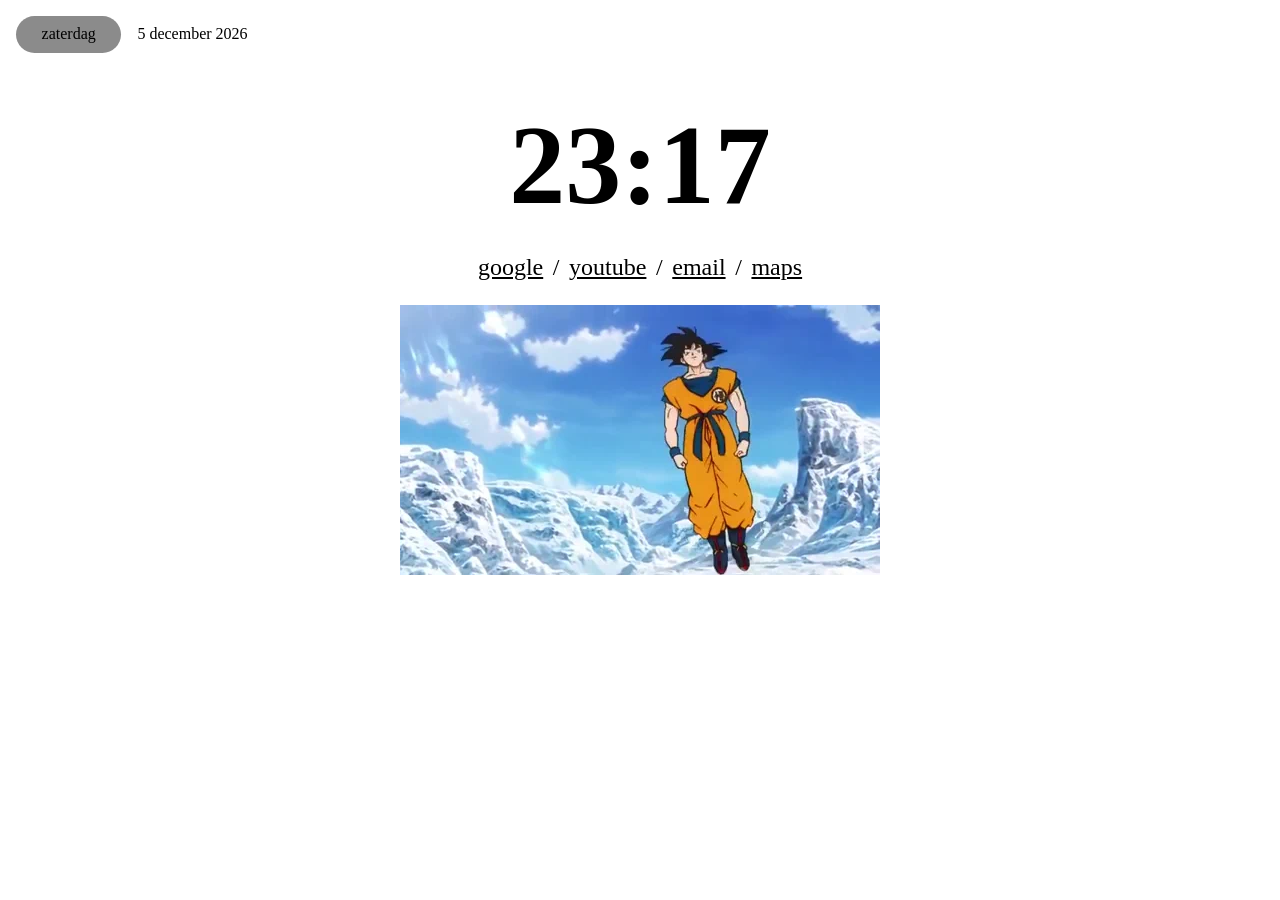
==== home/index.html @ 12fd943d "Add files" ====
<!DOCTYPE html>
<html lang="en">
<head>
    <meta charset="UTF-8">
    <meta name="viewport" content="width=device-width, initial-scale=1.0">
    <title>Home</title>
    <link rel="stylesheet" href="styles.css">
    <link rel="stylesheet" href="normalize.css">
</head>
<body>
    <nav>
        <div id="day-container">
            <p id="day"></p>
        </div>
        <p id="date"></p>
    </nav>
    <main>
        <h1 id="time"></h1>
        <div class="links">
            <p><a href="https://www.google.com/">google</a></p>
            <p>/</p>
            <p><a href="https://www.youtube.com/">youtube</a></p>
            <p>/</p>
            <p><a href="https://mail.google.com/mail/u/1/">email</a></p>
            <p>/</p>
            <p><a href="https://www.google.com/maps/preview?authuser=1">maps</a></p>
        </div>
        <img src="goku.webp" alt="Goku :D">
    </main>
    <script src="script.js"></script>
</body>
</html>
---- home/styles.css ----
@font-face {
    font-family: "msgothic";
    src: url('msgothic.ttf');
}

* {
    font-family: "msgothic";
}

body {
    padding: 1em;
}

nav {
    display: flex;
    line-height: 0.3;
}

#day-container {
    padding: 0 1.6em;
    border-radius: 128em;
}

nav > * {
    margin-right: 1em;
}

.links {
    display: flex;
    font-size: 1.5em;
    margin: 1em 0;
}

.links p {
    margin: 0 0.2em
}

.links a, .links a:hover, .links a:active, .links a:visited {
    color: black;
}

main {
    display: flex !important;
    flex-direction: column;
    align-items: center;
    padding-top: 3em;
}

#time {
    font-size: 7em;
    margin: 0;
}
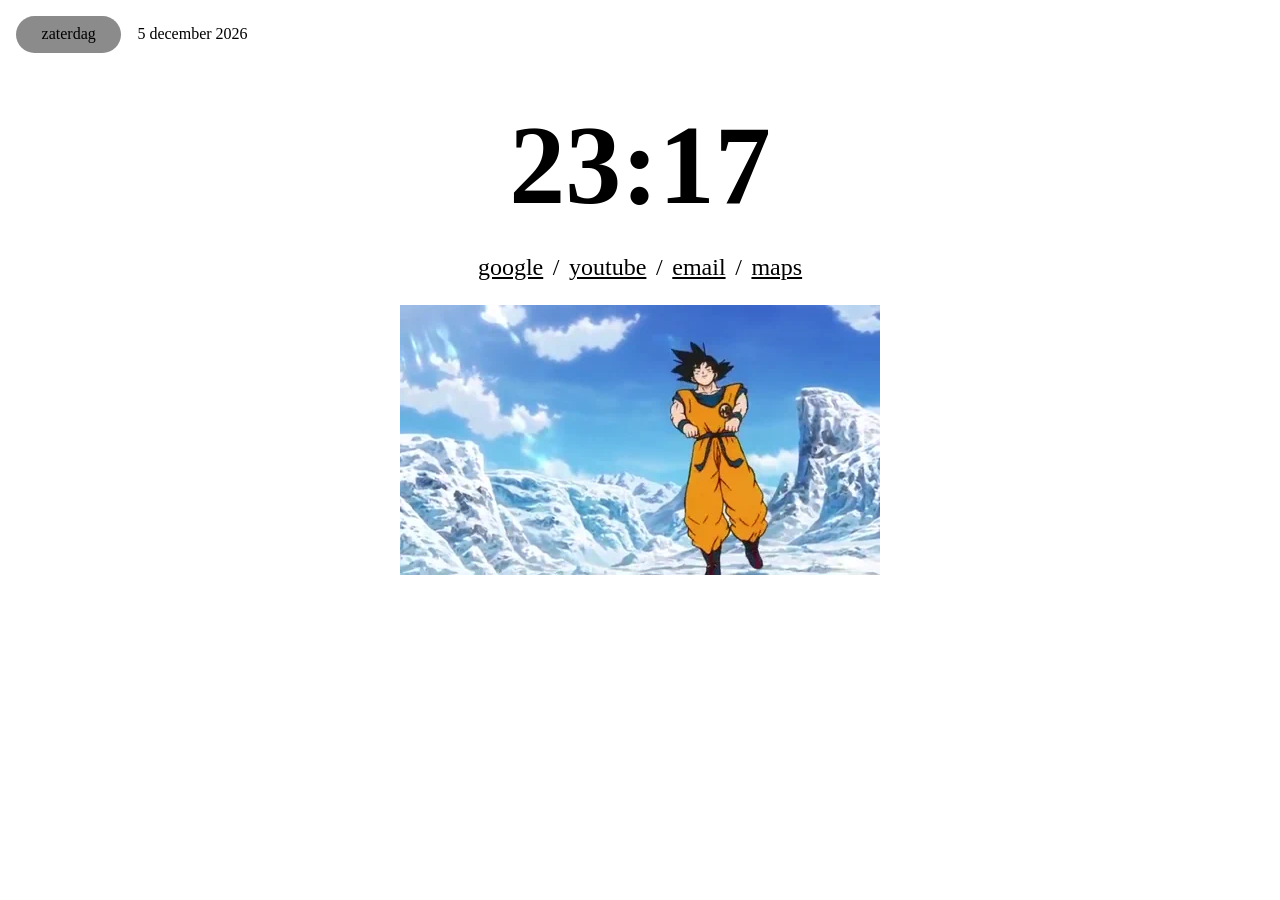
==== commit 05107d56: "Add favicon" ====
--- a/home/index.html
+++ b/home/index.html
@@ -6,6 +6,15 @@
     <title>Home</title>
     <link rel="stylesheet" href="styles.css">
     <link rel="stylesheet" href="normalize.css">
+    <link rel="apple-touch-icon" sizes="180x180" href="./favicon/apple-touch-icon.png">
+    <link rel="icon" type="image/png" sizes="32x32" href="./favicon/favicon-32x32.png">
+    <link rel="icon" type="image/png" sizes="16x16" href="./favicon/favicon-16x16.png">
+    <link rel="manifest" href="./favicon/site.webmanifest">
+    <link rel="mask-icon" href="./favicon/safari-pinned-tab.svg" color="#353535">
+    <link rel="shortcut icon" href="./favicon/favicon.ico">
+    <meta name="msapplication-TileColor" content="#ffffff">
+    <meta name="msapplication-config" content="./favicon/browserconfig.xml">
+    <meta name="theme-color" content="#ffffff">
 </head>
 <body>
     <nav>
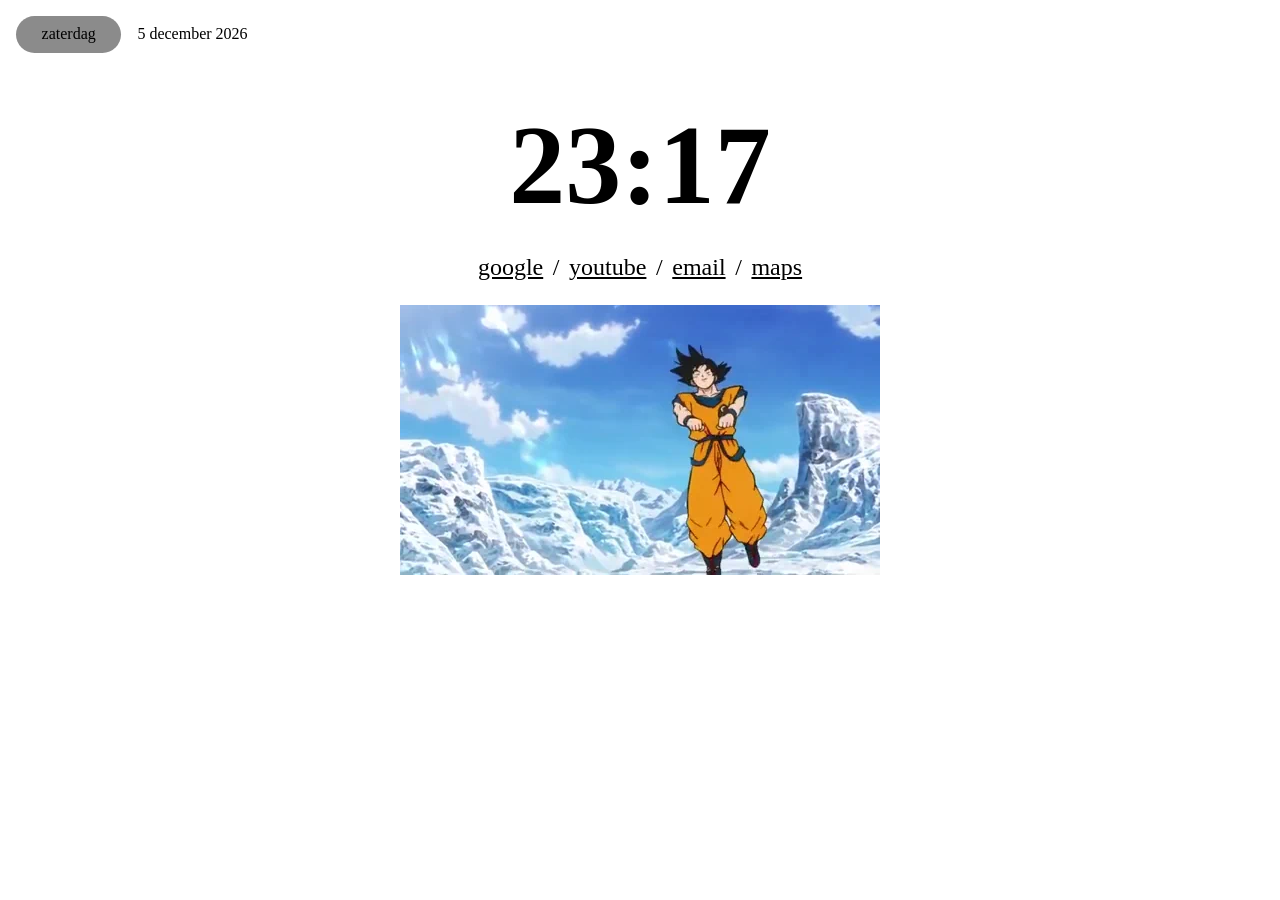
==== commit 789b6521: "Update favicon links" ====
--- a/home/index.html
+++ b/home/index.html
@@ -6,14 +6,14 @@
     <title>Home</title>
     <link rel="stylesheet" href="styles.css">
     <link rel="stylesheet" href="normalize.css">
-    <link rel="apple-touch-icon" sizes="180x180" href="./favicon/apple-touch-icon.png">
-    <link rel="icon" type="image/png" sizes="32x32" href="./favicon/favicon-32x32.png">
-    <link rel="icon" type="image/png" sizes="16x16" href="./favicon/favicon-16x16.png">
-    <link rel="manifest" href="./favicon/site.webmanifest">
-    <link rel="mask-icon" href="./favicon/safari-pinned-tab.svg" color="#353535">
-    <link rel="shortcut icon" href="./favicon/favicon.ico">
+    <link rel="apple-touch-icon" sizes="180x180" href="../favicon/apple-touch-icon.png">
+    <link rel="icon" type="image/png" sizes="32x32" href="../favicon/favicon-32x32.png">
+    <link rel="icon" type="image/png" sizes="16x16" href="../favicon/favicon-16x16.png">
+    <link rel="manifest" href="../favicon/site.webmanifest">
+    <link rel="mask-icon" href="../favicon/safari-pinned-tab.svg" color="#353535">
+    <link rel="shortcut icon" href="../favicon/favicon.ico">
     <meta name="msapplication-TileColor" content="#ffffff">
-    <meta name="msapplication-config" content="./favicon/browserconfig.xml">
+    <meta name="msapplication-config" content="../favicon/browserconfig.xml">
     <meta name="theme-color" content="#ffffff">
 </head>
 <body>
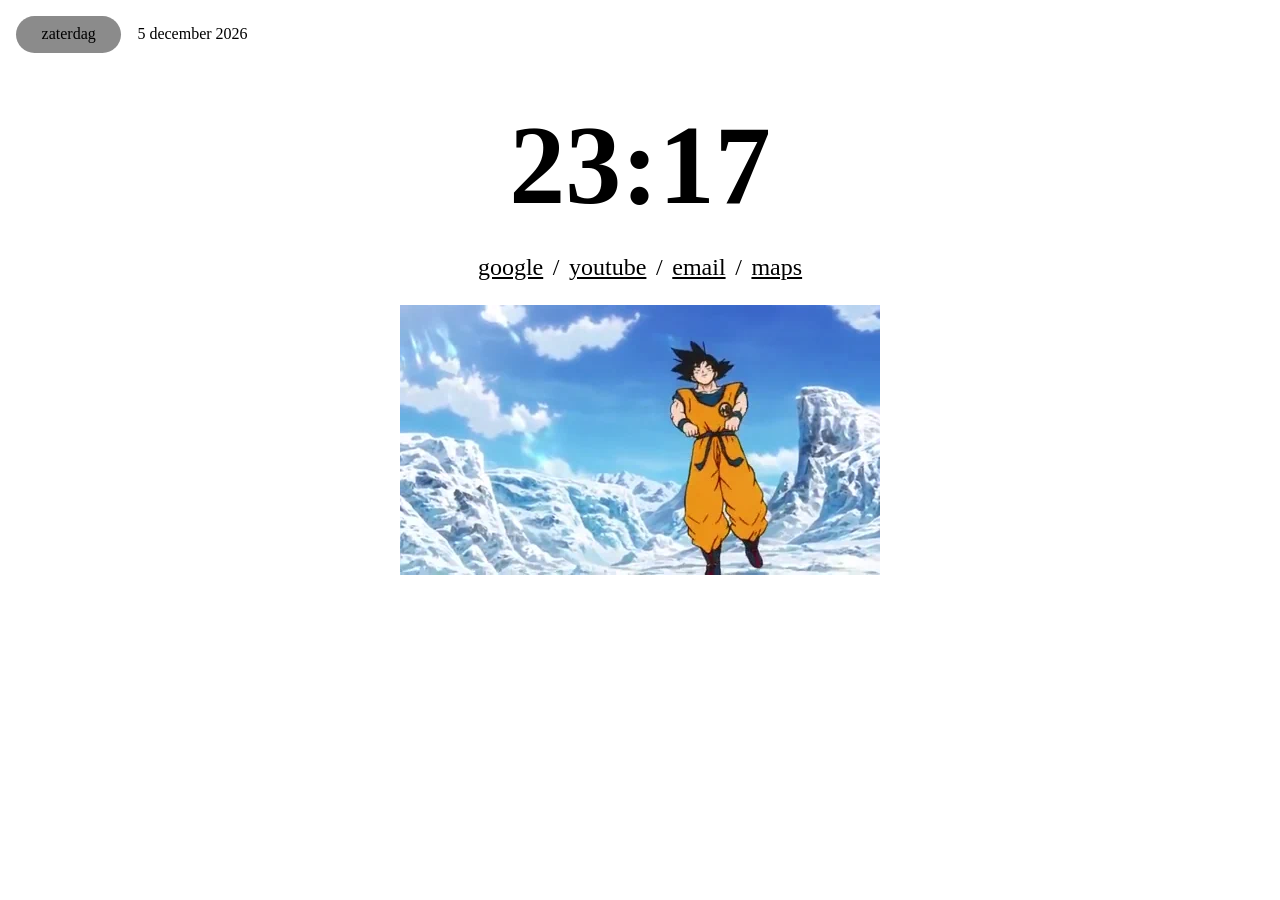
==== commit 345028a5: "Change email link" ====
--- a/home/index.html
+++ b/home/index.html
@@ -30,7 +30,7 @@
             <p>/</p>
             <p><a href="https://www.youtube.com/">youtube</a></p>
             <p>/</p>
-            <p><a href="https://mail.google.com/mail/u/1/">email</a></p>
+            <p><a href="https://mail.google.com/mail/u/0/">email</a></p>
             <p>/</p>
             <p><a href="https://www.google.com/maps/preview?authuser=1">maps</a></p>
         </div>
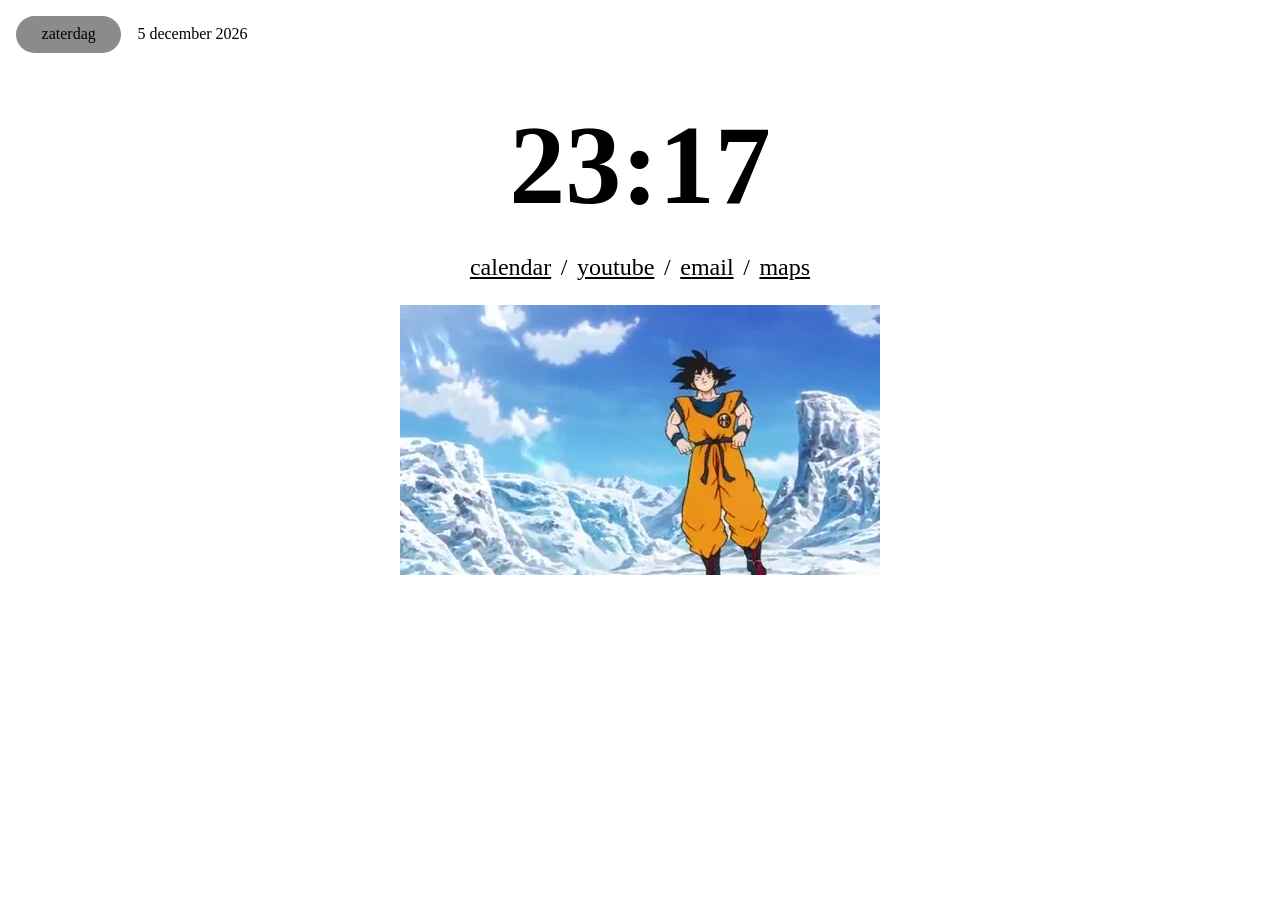
==== commit dbad4bf0: "replace google with calendar" ====
--- a/home/index.html
+++ b/home/index.html
@@ -26,7 +26,7 @@
     <main>
         <h1 id="time"></h1>
         <div class="links">
-            <p><a href="https://www.google.com/">google</a></p>
+            <p><a href="https://calendar.google.com/calendar/u/0/r">calendar</a></p>
             <p>/</p>
             <p><a href="https://www.youtube.com/">youtube</a></p>
             <p>/</p>
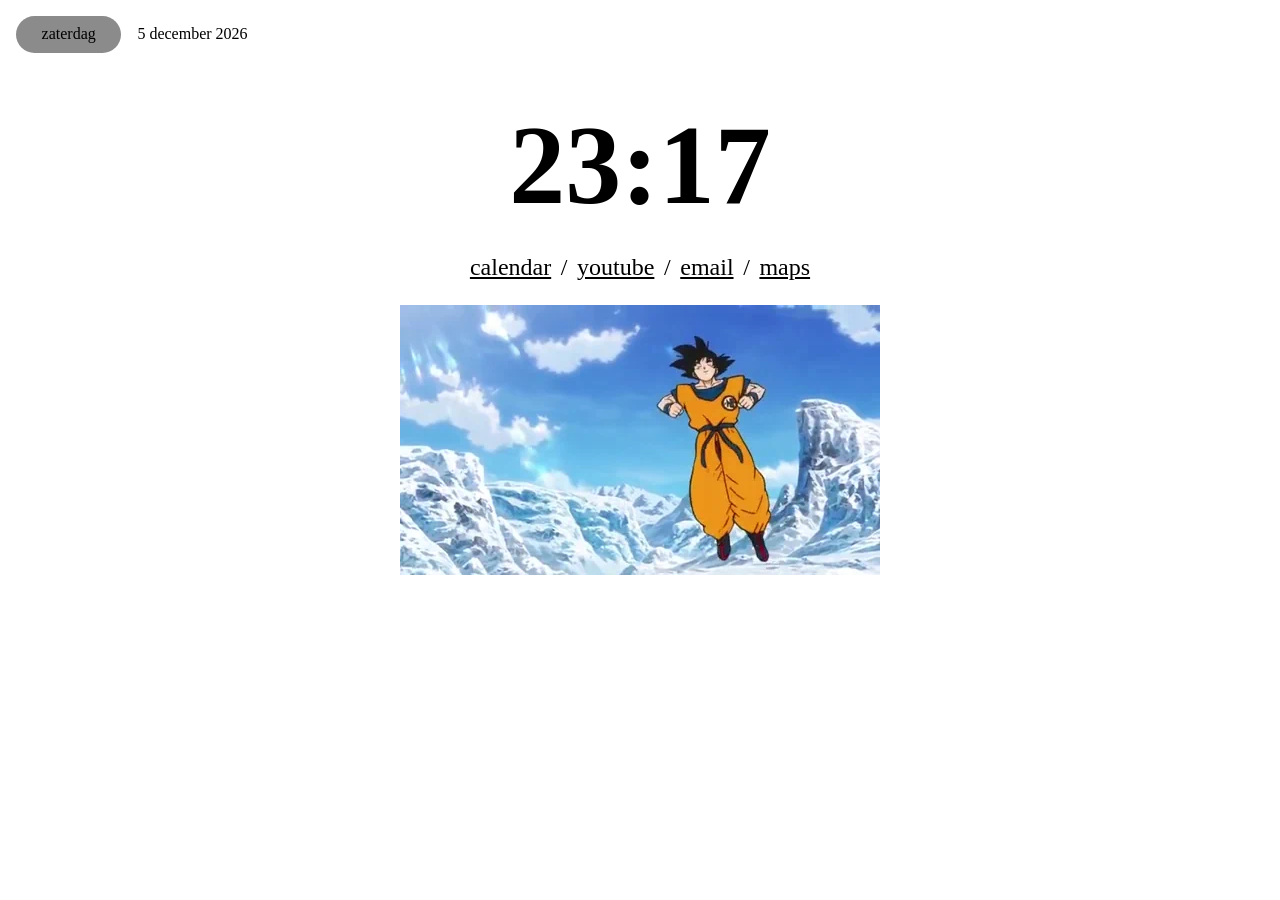
==== commit 0ffaed6b: "Change maps link" ====
--- a/home/index.html
+++ b/home/index.html
@@ -32,7 +32,7 @@
             <p>/</p>
             <p><a href="https://mail.google.com/mail/u/0/">email</a></p>
             <p>/</p>
-            <p><a href="https://www.google.com/maps/preview?authuser=1">maps</a></p>
+            <p><a href="https://www.google.com/maps">maps</a></p>
         </div>
         <img src="goku.webp" alt="Goku :D">
     </main>
